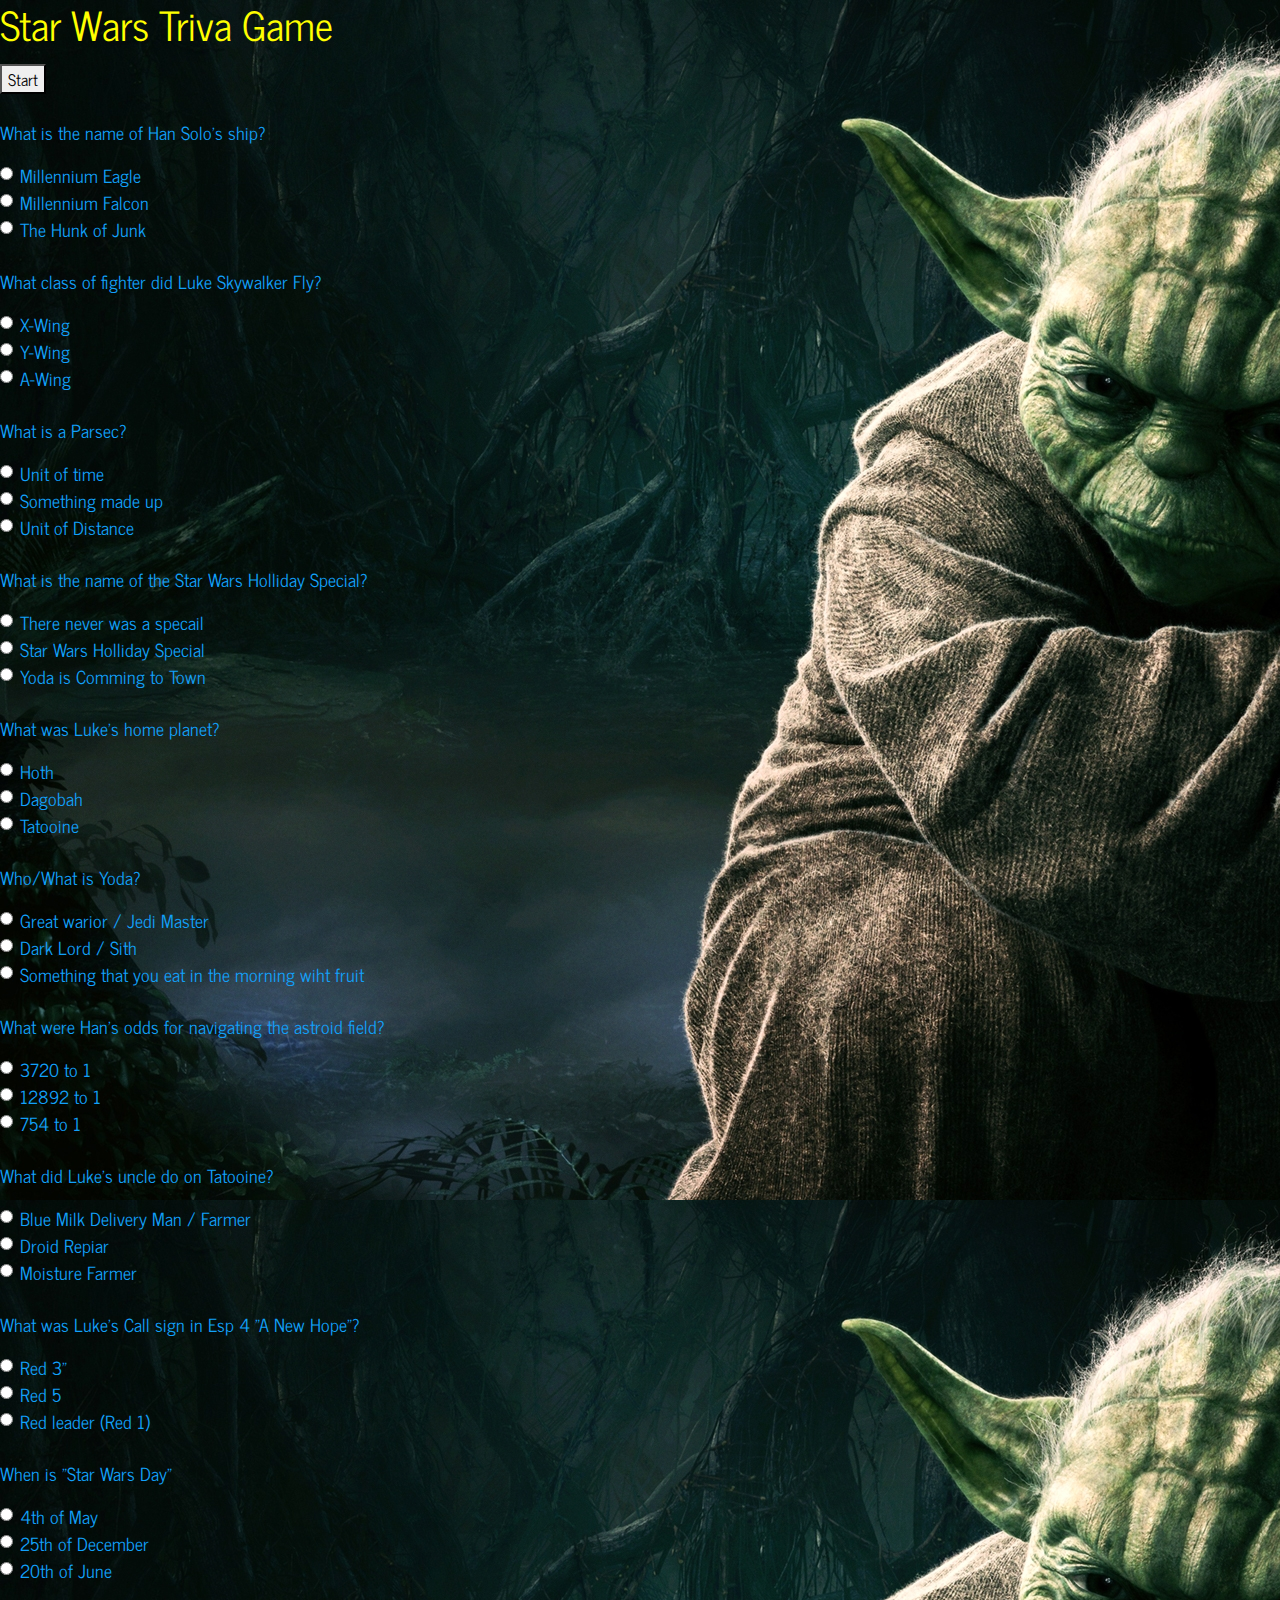
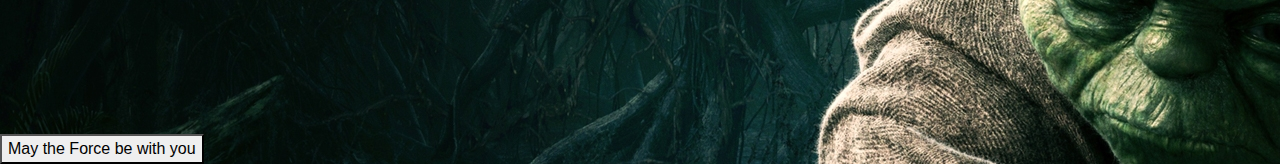
==== index.html @ 246499a4 "changed starwars.html to index.html" ====
<!-- HTML File -->
<!DOCTYPE html>
<html lang="en">
  <head>
    <meta charset="UTF-8" />
    <meta name="viewport" content="width=device-width, initial-scale=1.0" />
    <meta http-equiv="X-UA-Compatible" content="ie=edge" />
    <title>StarWars Triva</title>
    <link
      rel="stylesheet"
      href="https://stackpath.bootstrapcdn.com/bootstrap/4.3.1/css/bootstrap.min.css"
      integrity="sha384-ggOyR0iXCbMQv3Xipma34MD+dH/1fQ784/j6cY/iJTQUOhcWr7x9JvoRxT2MZw1T"
      crossorigin="anonymous"
    />
    <link rel="stylesheet" href="assets/css/style.css" />
    <link
      href="https://fonts.googleapis.com/css?family=News+Cycle"
      rel="stylesheet"
    />
    <script src="https://cdnjs.cloudflare.com/ajax/libs/jquery/3.2.1/jquery.min.js"></script>
  </head>

  <body>
    <div class="box">
      <div id="game">
        <h1>Star Wars Triva Game</h1>
        <p id="quest"></p>
        <form action="">
          <button id="start">Start</button>
          <div class="spacer25"></div>
          <div class="ans">
            <!-- question#1 -->
            <p>What is the name of Han Solo's ship?</p>
            <div class="form-check">
              <input
                class="form-check-input"
                type="radio"
                name="quest1"
                id="exampleRadios1"
                value="false"
              />Millennium Eagle
            </div>
            <div class="form-check">
              <input
                class="form-check-input"
                type="radio"
                name="quest1"
                id="exampleRadios2"
                value="true"
              />Millennium Falcon
            </div>
            <div class="form-check">
              <input
                class="form-check-input"
                type="radio"
                name="quest1"
                id="exampleRadios3"
                value="false"
              />The Hunk of Junk
            </div>
            <div class="spacer25"></div>
            <!-- question #2 -->
            <p>What class of fighter did Luke Skywalker Fly?</p>
            <div class="form-check">
              <input
                class="form-check-input"
                type="radio"
                name="quest2"
                id="exampleRadios1"
                value="true"
              />X-Wing
            </div>
            <div class="form-check">
              <input
                class="form-check-input"
                type="radio"
                name="quest2"
                id="exampleRadios2"
                value="false"
              />Y-Wing
            </div>
            <div class="form-check">
              <input
                class="form-check-input"
                type="radio"
                name="quest2"
                id="exampleRadios3"
                value="false"
              />A-Wing
            </div>

            <div class="spacer25"></div>
            <!-- question #3 -->
            <p>What is a Parsec?</p>
            <div class="form-check">
              <input
                class="form-check-input"
                type="radio"
                name="quest3"
                id="exampleRadios1"
                value="false"
              />Unit of time
            </div>
            <div class="form-check">
              <input
                class="form-check-input"
                type="radio"
                name="quest3"
                id="exampleRadios2"
                value="false"
              />Something made up
            </div>

            <div class="form-check">
              <input
                class="form-check-input"
                type="radio"
                name="quest3"
                id="exampleRadios3"
                value="true"
              />Unit of Distance
            </div>
            <div class="spacer25"></div>
            <!-- question #4 -->
                        <p>What is the name of the Star Wars Holliday Special?</p>
                        <div class="form-check">
                          <input
                            class="form-check-input"
                            type="radio"
                            name="quest4"
                            id="exampleRadios1"
                            value="false"
                          />There never was a specail
                        </div>
                        <div class="form-check">
                          <input
                            class="form-check-input"
                            type="radio"
                            name="quest4"
                            id="exampleRadios2"
                            value="true"
                          />Star Wars Holliday Special
                        </div>
            
                        <div class="form-check">
                          <input
                            class="form-check-input"
                            type="radio"
                            name="quest4"
                            id="exampleRadios3"
                            value="false"
                          />Yoda is Comming to Town
                        </div>
                        <div class="spacer25"></div>
                         <!-- question #5 -->
                         <p>What was Luke's home planet?</p>
                         <div class="form-check">
                           <input
                             class="form-check-input"
                             type="radio"
                             name="quest5"
                             id="exampleRadios1"
                             value="false"
                           />Hoth
                         </div>
                         <div class="form-check">
                           <input
                             class="form-check-input"
                             type="radio"
                             name="quest5"
                             id="exampleRadios2"
                             value="false"
                           />Dagobah
                         </div>
             
                         <div class="form-check">
                           <input
                             class="form-check-input"
                             type="radio"
                             name="quest5"
                             id="exampleRadios3"
                             value="true"
                           />Tatooine
                         </div>
                         <div class="spacer25"></div>
                         
                        
                         <!-- question #6 -->
                         <p>Who/What is Yoda?</p>
                         <div class="form-check">
                           <input
                             class="form-check-input"
                             type="radio"
                             name="quest6"
                             id="exampleRadios1"
                             value="true"
                           />Great warior / Jedi Master
                         </div>
                         <div class="form-check">
                           <input
                             class="form-check-input"
                             type="radio"
                             name="quest6"
                             id="exampleRadios2"
                             value="false"
                           />Dark Lord / Sith
                         </div>
             
                         <div class="form-check">
                           <input
                             class="form-check-input"
                             type="radio"
                             name="quest6"
                             id="exampleRadios3"
                             value="false"
                           />Something that you eat in the morning wiht fruit
                         </div>
                         <div class="spacer25"></div>
                         <!-- question #7 -->
                         <p>What were Han's odds for navigating the astroid field?</p>
                         <div class="form-check">
                           <input
                             class="form-check-input"
                             type="radio"
                             name="quest7"
                             id="exampleRadios1"
                             value="true"
                           /> 3720 to 1
                         </div>
                         <div class="form-check">
                           <input
                             class="form-check-input"
                             type="radio"
                             name="quest7"
                             id="exampleRadios2"
                             value="false"
                           />12892 to 1
                         </div>
             
                         <div class="form-check">
                           <input
                             class="form-check-input"
                             type="radio"
                             name="quest7"
                             id="exampleRadios3"
                             value="false"
                           /> 754 to 1
                         </div>
                         <div class="spacer25"></div>
                          <!-- question #8 -->                            
                          <p>What did Luke's uncle do on Tatooine?</p>
                          <div class="form-check">
                            <input
                              class="form-check-input"
                              type="radio"
                              name="quest8"
                              id="exampleRadios1"
                              value="false"
                            />Blue Milk Delivery Man / Farmer
                          </div>
                          <div class="form-check">
                            <input
                              class="form-check-input"
                              type="radio"
                              name="quest8"
                              id="exampleRadios2"
                              value="false"
                            />Droid Repiar
                          </div>
              
                          <div class="form-check">
                            <input
                              class="form-check-input"
                              type="radio"
                              name="quest8"
                              id="exampleRadios3"
                              value="true"
                            />Moisture Farmer
                          </div>
                          <div class="spacer25"></div>
                          <!-- question #9 -->
                          <p>What was Luke's Call sign in Esp 4 "A New Hope"?</p>
                          <div class="form-check">
                            <input
                              class="form-check-input"
                              type="radio"
                              name="quest9"
                              id="exampleRadios1"
                              value="false"
                            />Red 3"
                          </div>
                          <div class="form-check">
                            <input
                              class="form-check-input"
                              type="radio"
                              name="quest9"
                              id="exampleRadios2"
                              value="true"
                            />Red 5
                          </div>
              
                          <div class="form-check">
                            <input
                              class="form-check-input"
                              type="radio"
                              name="quest9"
                              id="exampleRadios3"
                              value="false"
                            />Red leader (Red 1)
                          </div>
                          <div class="spacer25"></div>
                          <!-- question #10 -->
                          <p>When is "Star Wars Day"</p>
                          <div class="form-check">
                            <input
                              class="form-check-input"
                              type="radio"
                              name="quest10"
                              id="exampleRadios1"
                              value="true"
                            /> 4th of May
                          </div>
                          <div class="form-check">
                            <input
                              class="form-check-input"
                              type="radio"
                              name="quest10"
                              id="exampleRadios2"
                              value="false"
                            />25th of December
                          </div>
              
                          <div class="form-check">
                            <input
                              class="form-check-input"
                              type="radio"
                              name="quest10"
                              id="exampleRadios3"
                              value="false"
                            /> 20th of June
                          </div>
                
                  
          </div>
        </form>
        <div class="spacer75"></div>
        <div class="spacer75"></div>
      </div>
    </div>

    <div id="quiz"></div>
    <button id="answers">May the Force be with you</button>
    <div id="Results"></div>

    <script src="assets/javascript/app.js"></script>
    <script
      src="https://stackpath.bootstrapcdn.com/bootstrap/4.3.1/js/bootstrap.min.js"
      integrity="sha384-JjSmVgyd0p3pXB1rRibZUAYoIIy6OrQ6VrjIEaFf/nJGzIxFDsf4x0xIM+B07jRM"
      crossorigin="anonymous"
    ></script>
    <script
      src="https://code.jquery.com/jquery-3.3.1.slim.min.js"
      integrity="sha384-q8i/X+965DzO0rT7abK41JStQIAqVgRVzpbzo5smXKp4YfRvH+8abtTE1Pi6jizo"
      crossorigin="anonymous"
    ></script>
    <script
      src="https://cdnjs.cloudflare.com/ajax/libs/popper.js/1.14.7/umd/popper.min.js"
      integrity="sha384-UO2eT0CpHqdSJQ6hJty5KVphtPhzWj9WO1clHTMGa3JDZwrnQq4sF86dIHNDz0W1"
      crossorigin="anonymous"
    ></script>
  </body>
</html>
---- assets/css/style.css ----
/* this is the CSS page */
/* font-family: 'News Cycle', sans-serif; */

body {
  background-image: url("../images/bround.jpg");
  background-repeat: repeat-y;
  background-size: auto;
  color: yellow;
}
.box {
  font-family: "News Cycle", sans-serif;
}

.ans {
    font-family: 'News Cycle', sans-serif;
  font-size: 18px;
  color: rgb(18, 161, 250);
}
.spacer75 {
  height: 75px;
  width: 100%;
  font-size: 0;
  margin: 0;
  padding: 0;
  border: 0;
  display: block;
}

.spacer25 {
  height: 25px;
  width: 100%;
  font-size: 0;
  margin: 0;
  padding: 0;
  border: 0;
  display: block;
}
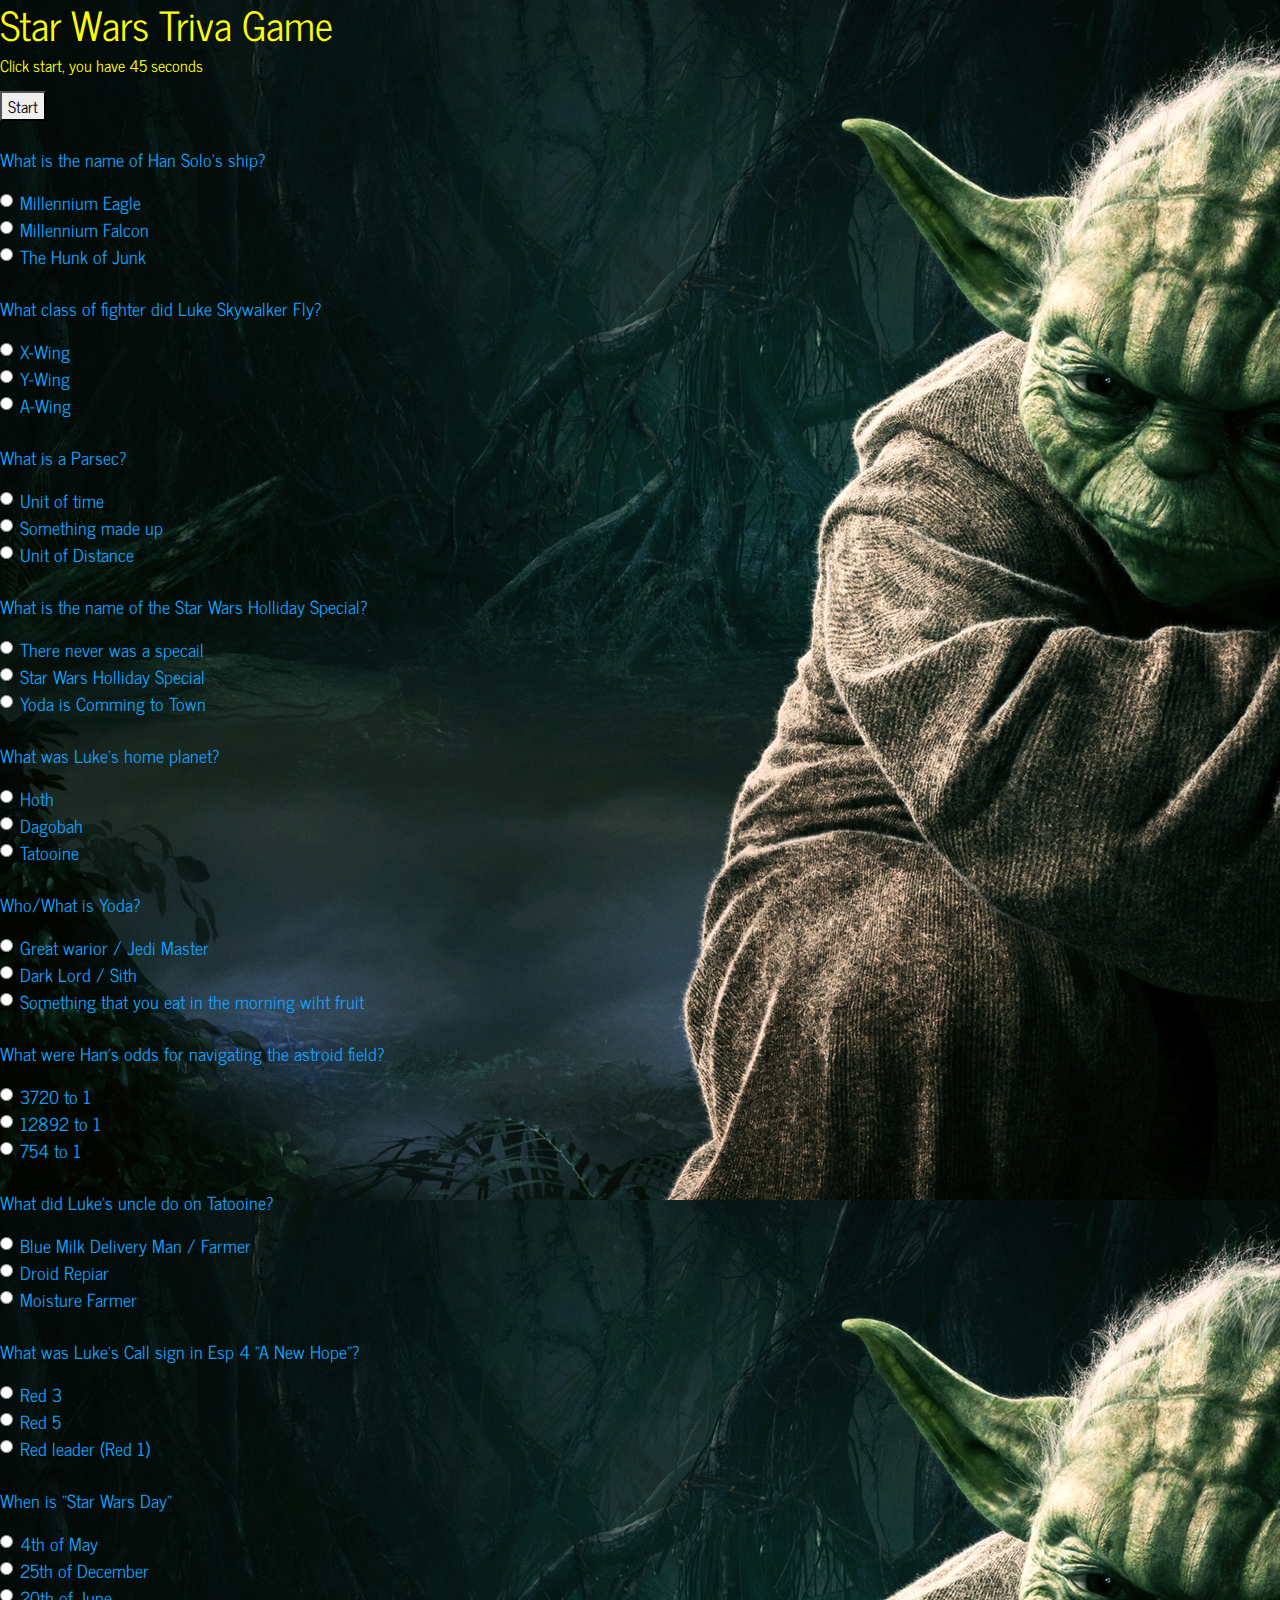
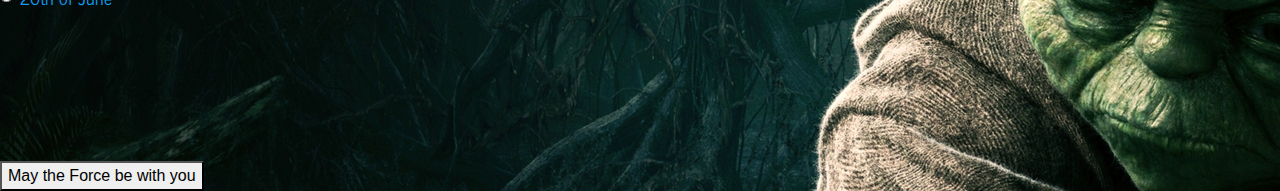
==== commit 9f07da2e: "done(ish)" ====
--- a/index.html
+++ b/index.html
@@ -24,6 +24,7 @@
     <div class="box">
       <div id="game">
         <h1>Star Wars Triva Game</h1>
+        <h6>Click start, you have 45 seconds</h6>
         <p id="quest"></p>
         <form action="">
           <button id="start">Start</button>
@@ -287,7 +288,7 @@
                               name="quest9"
                               id="exampleRadios1"
                               value="false"
-                            />Red 3"
+                            />Red 3
                           </div>
                           <div class="form-check">
                             <input
@@ -369,4 +370,4 @@
       crossorigin="anonymous"
     ></script>
   </body>
-</html>
+</html>